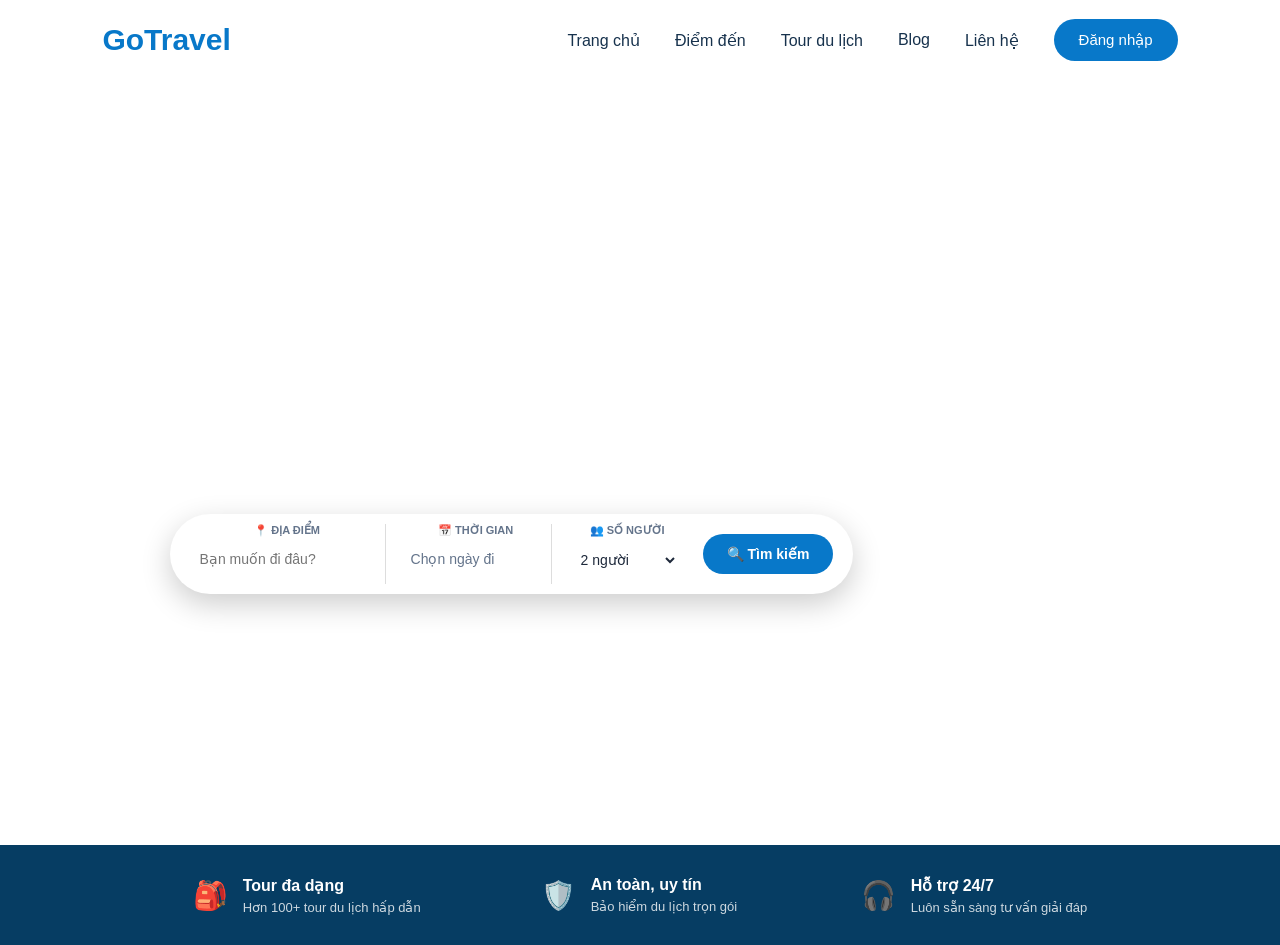
==== Bai tap lon tkw/khungtrangwed/banner.html @ ddc6c733 "Upload du an GoTravel" ====
<!DOCTYPE html>
<html lang="vi">

<head>
    <meta charset="UTF-8">
    <meta name="viewport" content="width=device-width, initial-scale=1.0">
    <title>Du lịch Việt Nam - GoTravel</title>
    
<link rel="stylesheet" href="style.css/banner.css">
</head>
<script src="transition.js"></script>
<body>

    <!-- ================= HEADER ================= -->
    <header>
        <div class="logo" onclick="location.href='banner.html'">GoTravel</div>
        <div class="header-right">
            <nav>
                <a href="banner.html">Trang chủ</a>
                <a href="diemden.html">Điểm đến</a>
                <a href="tour.html">Tour du lịch</a>
                <a href="blog.html">Blog</a>
                <a href="lienhe.html">Liên hệ</a>
            </nav>
            <div id="user-account-area">
                <button type="button" class="login" onclick="window.location.href='login.html'">Đăng nhập</button>
            </div>
        </div>
    </header>

    <!-- ================= BANNER / HERO SECTION ================= -->
    <section class="banner">
        <div class="banner-content">
            <p class="subtitle">✈ Khám phá thế giới</p>
            <h1>Những hành trình đáng nhớ</h1>
            <p class="description">Cùng GoTravel khám phá những điểm đến tuyệt vời, trải nghiệm văn hóa, ẩm thực và những khoảnh khắc đẹp nhất trong cuộc sống.</p>

            <!-- THANH TÌM KIẾM TOUR -->
            <div class="search-box">
                <div class="search-item">
                    <label>📍 ĐỊA ĐIỂM</label>
                    <input type="text" placeholder="Bạn muốn đi đâu?">
                </div>
              <div class="search-item">
    <label>📅 THỜI GIAN</label>
    <input type="text" class="date-input-custom" placeholder="Chọn ngày đi" onfocus="(this.type='date')" onblur="if(!this.value)this.type='text'">
</div>
                <div class="search-item">
                    <label>👥 SỐ NGƯỜI</label>
                    <select>
                        <option>1 người</option>
                        <option selected>2 người</option>
                        <option>3 - 5 người</option>
                        <option>Trên 5 người</option>
                    </select>
                </div>
                <button type="button" class="btn-search" onclick="window.location.href='diemden.html'">🔍 Tìm kiếm</button>
            </div>
        </div>
    </section>

    <!-- ================= TÍNH NĂNG NỔI BẬT ================= -->
    <section class="features">
        <div class="feature">
            <span class="feature-icon">🎒</span>
            <div>
                <h3>Tour đa dạng</h3>
                <p>Hơn 100+ tour du lịch hấp dẫn</p>
            </div>
        </div>
        <div class="feature">
            <span class="feature-icon">🛡️</span>
            <div>
                <h3>An toàn, uy tín</h3>
                <p>Bảo hiểm du lịch trọn gói</p>
            </div>
        </div>
        <div class="feature">
            <span class="feature-icon">🎧</span>
            <div>
                <h3>Hỗ trợ 24/7</h3>
                <p>Luôn sẵn sàng tư vấn giải đáp</p>
            </div>
        </div>
    </section>

    <!-- ================= JS XỬ LÝ ĐĂNG NHẬP & MENU TÀI KHOẢN ================= -->
    <script>
        document.addEventListener("DOMContentLoaded", function () {
            const currentUser = JSON.parse(sessionStorage.getItem("currentUser"));
            const userArea = document.getElementById("user-account-area");

            if (currentUser) {
                userArea.innerHTML = `
                    <div class="user-menu-container">
                        <div class="user-btn" onclick="toggleUserDropdown()">
                            <span class="avatar-icon">👤</span>
                            <span class="user-name">${currentUser.name || currentUser.email}</span>
                            <small>▼</small>
                        </div>
                        <div id="user-dropdown" class="user-dropdown">
                            <div class="dropdown-header">
                                <strong>${currentUser.name || "Khách hàng"}</strong>
                                <br><small>${currentUser.phone || currentUser.email}</small>
                            </div>
                            <hr>
                            <a href="mytours.html">📋 Tour của tôi</a>
                            <a href="javascript:void(0)" class="logout-btn" onclick="handleLogout()">🚪 Đăng xuất</a>
                        </div>
                    </div>
                `;
            }
        });

        function toggleUserDropdown() {
            const dropdown = document.getElementById("user-dropdown");
            dropdown.classList.toggle("show");
        }

        function handleLogout() {
            sessionStorage.removeItem("currentUser");
            window.location.href = "banner.html";
        }
    </script>

</body>

</html>
---- Bai tap lon tkw/khungtrangwed/style.css/banner.css ----
*{
    margin: 0;
    padding: 0;
    box-sizing: border-box;
}

body {
    font-family: Arial, sans-serif;
}

/* HEADER */
header {
    height: 80px;
    display: flex;
    align-items: center;
    justify-content: space-between;
    padding: 0 8%;
    background-color: white;
    animation: headerDown 0.8s ease;
}

.logo {
    font-size: 30px;
    font-weight: bold;
    color: #0878c9;
    cursor: pointer;
    transition: 0.3s;
}

.logo:hover {
    transform: scale(1.05);
}

.header-right, nav {
    display: flex;
    align-items: center;
    gap: 35px;
}

nav a {
    text-decoration: none;
    color: #17324d;
    font-size: 16px;
    font-weight: 500;
    white-space: nowrap;
    position: relative;
    transition: 0.3s;
}

nav a:hover {
    color: #0878c9;
}

nav a::after {
    content: "";
    position: absolute;
    left: 0;
    bottom: -8px;
    width: 0;
    height: 2px;
    background-color: #0878c9;
    transition: 0.3s;
}

nav a:hover::after {
    width: 100%;
}

.login {
    border: none;
    background-color: #0878c9;
    color: white;
    padding: 12px 25px;
    border-radius: 25px;
    font-size: 15px;
    cursor: pointer;
    white-space: nowrap;
    transition: 0.3s;
}

.login:hover {
    transform: scale(1.08);
    background-color: #05629f;
}

/* BANNER */
.banner {
    height: 600px;
    position: relative;
    overflow: hidden;
    background-image: url("https://images.unsplash.com/photo-1528127269322-539801943592?q=80&w=1920&auto=format&fit=crop");
    background-size: cover;
    background-position: center;
    display: flex;
    align-items: center;
}

.overlay {
    position: absolute;
    inset: 0;
    background: rgba(0, 0, 0, 0.35);
    animation: fadeIn 1.5s ease;
}

.banner-content {
    position: relative;
    z-index: 2;
    margin-left: 8%;
    color: white;
    max-width: 800px;
}

.small-title {
    font-size: 22px;
    margin-bottom: 20px;
    animation: slideLeft 1s ease;
}

h1 {
    font-size: 64px;
    line-height: 1.1;
    margin-bottom: 25px;
    animation: slideLeft 1.2s ease;
}

.description {
    font-size: 18px;
    line-height: 1.6;
    max-width: 650px;
    margin-bottom: 30px;
    animation: slideLeft 1.4s ease;
}

/* THANH TÌM KIẾM */
.search-box {
    width: 750px;
    height: 80px;
    background-color: white;
    border-radius: 45px;
    padding: 8px;
    display: flex;
    align-items: center;
    overflow: hidden;
    animation: slideUp 1.2s ease;
    transition: 0.3s;
    box-shadow: 0 8px 25px rgba(0, 0, 0, 0.2);
}

.search-box:hover {
    transform: translateY(-5px);
    box-shadow: 0 10px 30px rgba(0, 0, 0, 0.25);
}

.search-item {
    height: 60px;
    flex: 1;
    border-right: 1px solid #ddd;
    background-color: white;
    display: flex;
    align-items: center;
    gap: 10px;
    padding: 0 18px;
    cursor: pointer;
    transition: 0.3s;
}

.search-item:nth-child(3) {
    border-right: none;
}

.search-item:hover {
    background-color: #f5f8fa;
}

.icon {
    font-size: 22px;
    flex-shrink: 0;
}

.input-content {
    display: flex;
    flex-direction: column;
    width: 100%;
    position: relative;
}

.input-content small {
    color: #888;
    font-size: 11px;
    font-weight: bold;
    text-transform: uppercase;
    margin-bottom: 2px;
}

.input-content input,
.input-content select {
    border: none;
    outline: none;
    background: transparent;
    font-size: 14px;
    font-weight: 600;
    color: #333;
    width: 100%;
    cursor: pointer;
    font-family: inherit;
}

.search-button {
    height: 60px;
    padding: 0 28px;
    border: none;
    border-radius: 35px;
    background-color: #0878c9;
    color: white;
    font-size: 16px;
    font-weight: bold;
    cursor: pointer;
    white-space: nowrap;
    flex-shrink: 0;
    transition: 0.3s;
}

.search-button:hover {
    background-color: #05629f;
    transform: scale(1.05);
}

/* FEATURES */
.features {
    height: 100px;
    background-color: #063d63;
    color: white;
    display: flex;
    justify-content: center;
    align-items: center;
    gap: 120px;
}

.feature {
    display: flex;
    align-items: center;
    gap: 15px;
    min-width: 200px;
    transition: 0.3s;
}

.feature:hover {
    transform: translateY(-5px);
}

.feature-icon {
    font-size: 28px;
}

.feature h3 {
    font-size: 16px;
    margin-bottom: 5px;
    white-space: nowrap;
}

.feature p {
    font-size: 13px;
    opacity: 0.8;
    white-space: nowrap;
}

/* ANIMATION */
@keyframes headerDown {
    from { opacity: 0; transform: translateY(-40px); }
    to { opacity: 1; transform: translateY(0); }
}

@keyframes fadeIn {
    from { opacity: 0; }
    to { opacity: 1; }
}

@keyframes slideLeft {
    from { opacity: 0; transform: translateX(-80px); }
    to { opacity: 1; transform: translateX(0); }
}

@keyframes slideUp {
    from { opacity: 0; transform: translateY(70px); }
    to { opacity: 1; transform: translateY(0); }
}

/* MOBILE RESPONSIVE */
@media (max-width: 768px) {
    header { padding: 0 20px; }
    nav { display: none; }
    .banner-content { margin: 0 25px; }
    h1 { font-size: 42px; }
    .search-box {
        width: 100%;
        height: auto;
        flex-direction: column;
        border-radius: 20px;
        padding: 10px;
    }
    .search-item {
        width: 100%;
        border-right: none;
        border-bottom: 1px solid #ddd;
        padding: 8px 10px;
    }
    .search-button {
        width: 100%;
        margin-top: 8px;
    }
    .features {
        height: auto;
        padding: 25px;
        flex-direction: column;
        gap: 20px;
    }
}
/* ================= MENU TÀI KHOẢN SAU KHIN ĐĂNG NHẬP ================= */

.user-menu-container {
    position: relative;
    display: inline-block;
}

.user-btn {
    display: flex;
    align-items: center;
    gap: 8px;
    background-color: #f1f5f9;
    padding: 8px 16px;
    border-radius: 25px;
    cursor: pointer;
    font-weight: bold;
    color: #17324d;
    transition: 0.3s;
    border: 1px solid #e2e8f0;
}

.user-btn:hover {
    background-color: #e2e8f0;
}

.avatar-icon {
    font-size: 18px;
}

.user-name {
    font-size: 14px;
    max-width: 120px;
    white-space: nowrap;
    overflow: hidden;
    text-overflow: ellipsis;
}
.user-dropdown {
    display: none;
    position: absolute;
    right: 0;
    top: 50px;
    background-color: white;
    min-width: 220px;
    box-shadow: 0 10px 25px rgba(0,0,0,0.15);
    border-radius: 12px;
    padding: 10px 0;
    z-index: 1000;
}

.user-dropdown.show {
    display: block;
    animation: fadeIn 0.2s ease;
}

.dropdown-header {
    padding: 10px 16px;
    display: flex;
    flex-direction: column;
}

.dropdown-header strong {
    color: #1e293b;
    font-size: 14px;
}

.dropdown-header small {
    color: #64748b;
    font-size: 12px;
}

.user-dropdown hr {
    border: none;
    border-top: 1px solid #f1f5f9;
    margin: 6px 0;
}

.user-dropdown a {
    color: #334155;
    padding: 10px 16px;
    text-decoration: none;
    display: block;
    font-size: 14px;
    transition: 0.2s;
}

.user-dropdown a:hover {
    background-color: #f8fafc;
    color: #0878c9;
}

.user-dropdown a.logout-btn {
    color: #ef4444;
}

.user-dropdown a.logout-btn:hover {
    background-color: #fef2f2;
}
/* ===================================================
   CSS ĐỊNH DẠNG THANH TÌM KIẾM TOUR (SEARCH BOX)
   =================================================== */
.banner {
    position: relative;
    width: 100%;
    min-height: 85vh;
    background: url('https://images.unsplash.com/photo-1528127269322-539801943592?q=80&w=1600') no-repeat center center/cover;
    display: flex;
    align-items: center;
    padding: 0 80px;
}

.banner-content {
    max-width: 650px;
    color: #ffffff;
    z-index: 2;
}

.subtitle {
    font-size: 16px;
    font-weight: 600;
    margin-bottom: 10px;
    text-transform: uppercase;
    letter-spacing: 1px;
}

.banner-content h1 {
    font-size: 48px;
    font-weight: 800;
    line-height: 1.2;
    margin-bottom: 15px;
}

.description {
    font-size: 16px;
    line-height: 1.6;
    margin-bottom: 30px;
    opacity: 0.9;
}

/* KHUNG THANH TÌM KIẾM NỔI BẬT */
.search-box {
    display: flex;
    align-items: center;
    background: #ffffff;
    padding: 12px 20px;
    border-radius: 50px;
    box-shadow: 0 10px 30px rgba(0, 0, 0, 0.2);
    gap: 15px;
    width: fit-content;
}

.search-item {
    display: flex;
    flex-direction: column;
    padding: 0 10px;
}

.search-item label {
    font-size: 11px;
    font-weight: 700;
    color: #64748b;
    margin-bottom: 4px;
}

.search-item input, 
.search-item select {
    border: none;
    outline: none;
    font-size: 14px;
    color: #1e293b;
    background: transparent;
}

.btn-search {
    background: #0878c9;
    color: #ffffff;
    border: none;
    padding: 12px 24px;
    border-radius: 30px;
    font-weight: 700;
    font-size: 14px;
    cursor: pointer;
    transition: background 0.2s ease;
    white-space: nowrap;
}

.btn-search:hover {
    background: #05629f;
}
.date-input-custom {
    border: none;
    outline: none;
    font-size: 14px;
    color: #1e293b;
    background: transparent;
    cursor: pointer;
    width: 130px;
}

.date-input-custom::placeholder {
    color: #64748b;
}

.date-input-custom::-webkit-calendar-picker-indicator {
    cursor: pointer;
}
/* Màn che chuyển trang */
.page-transition-overlay {
    position: fixed;
    inset: 0;
    background: linear-gradient(135deg, #0f172a 0%, #0878c9 100%);
    z-index: 99999;
    pointer-events: none;
    opacity: 1;
    transform: translateY(0);
    transition: opacity 0.45s cubic-bezier(0.77, 0, 0.175, 1), transform 0.45s cubic-bezier(0.77, 0, 0.175, 1);
}

/* Khi trang đã tải xong -> Trượt màn che lên trên */
body.page-loaded .page-transition-overlay {
    opacity: 0;
    transform: translateY(-100%);
}

/* Khi bấm chuyển trang -> Kéo màn che xuống lại */
body.page-exiting .page-transition-overlay {
    opacity: 1;
    transform: translateY(0);
}
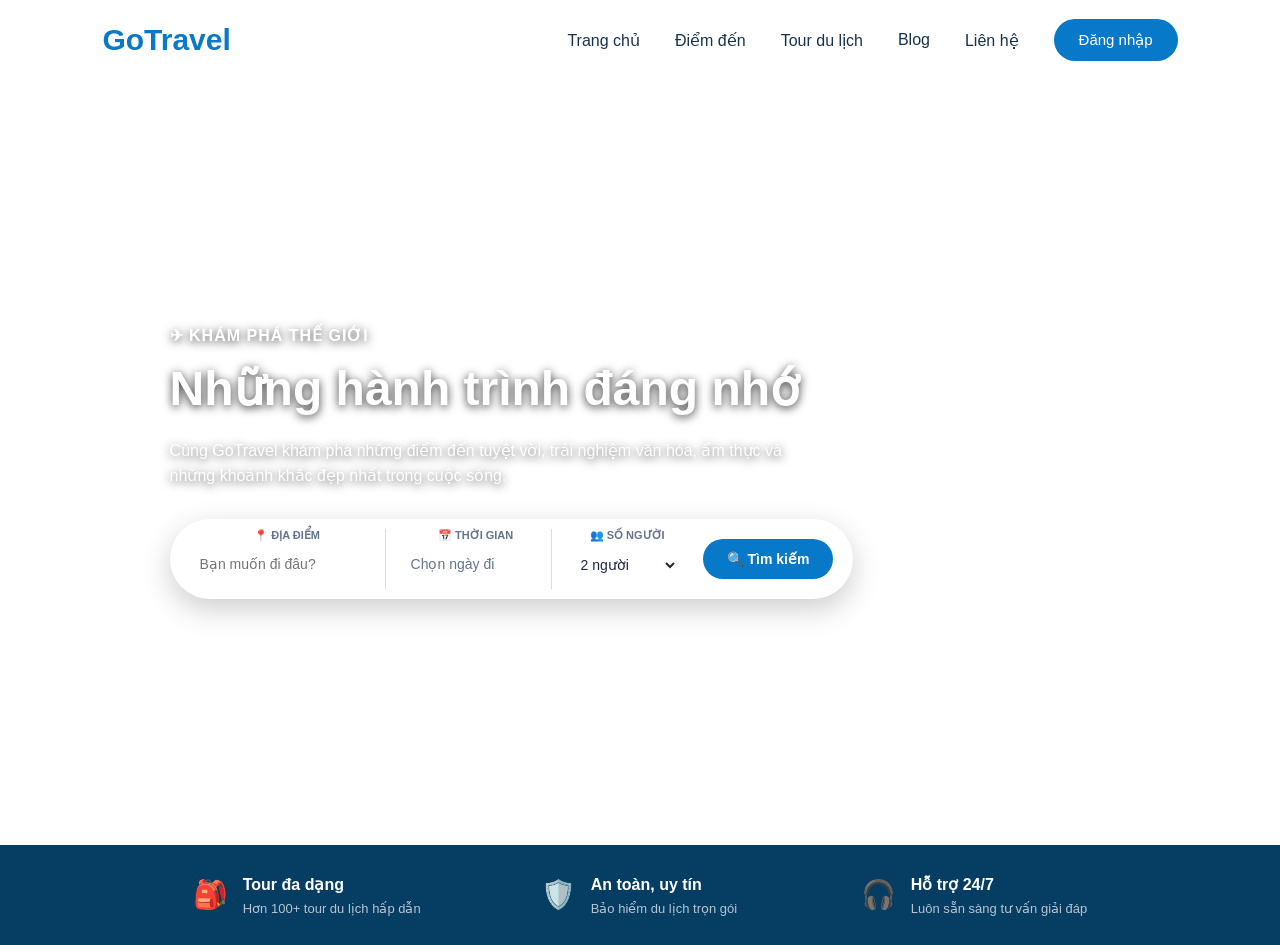
==== commit d966dd52: "sua" ====
--- a/Bai tap lon tkw/khungtrangwed/banner.html
+++ b/Bai tap lon tkw/khungtrangwed/banner.html
@@ -7,8 +7,10 @@
     <title>Du lịch Việt Nam - GoTravel</title>
     
 <link rel="stylesheet" href="style.css/banner.css">
+<!-- Nhúng phông chữ chuẩn tiếng Việt từ Google -->
+<link href="https://fonts.googleapis.com/css2?family=Be+Vietnam+Pro:wght@500;600;700&display=swap" rel="stylesheet">
 </head>
-<script src="transition.js"></script>
+
 <body>
 
     <!-- ================= HEADER ================= -->
--- a/Bai tap lon tkw/khungtrangwed/style.css/banner.css
+++ b/Bai tap lon tkw/khungtrangwed/style.css/banner.css
@@ -85,6 +85,10 @@
 
 /* BANNER */
 .banner {
+    /* Thêm linear-gradient phía trước url() ảnh */
+    background-image: linear-gradient(rgba(0, 0, 0, 0.35), rgba(0, 0, 0, 0.35)), url('link-anh-nen.jpg');
+    background-size:cover;
+    background-position: center;
     height: 600px;
     position: relative;
     overflow: hidden;
@@ -93,6 +97,12 @@
     background-position: center;
     display: flex;
     align-items: center;
+}
+.banner-img {
+    filter: brightness(65%); /* Giảm độ sáng xuống 65% (tối đi 35%) */
+    width: 100%;
+    height: 100%;
+    object-fit: cover;
 }
 
 .overlay {
@@ -542,4 +552,42 @@
 body.page-exiting .page-transition-overlay {
     opacity: 1;
     transform: translateY(0);
+}
+/* =========================================================
+   ÁP DỤNG PHÔNG CHUẨN KHÔNG LỖI DẤU & XỬ LÝ MÀU CHỮ TIÊU ĐỀ
+========================================================= */
+
+/* 1. Phông chữ chuẩn & màu mặc định cho tiêu đề trên nền sáng */
+h1, h2, h3, h4, h5, h6, 
+.tour-title, .section-title, .card-title {
+    font-family: 'Segoe UI', Roboto, 'Helvetica Neue', Arial, sans-serif !important;
+    font-weight: 600 !important;
+    color: #111827; /* Màu đen hiện đại, sắc nét */
+    line-height: 1.4 !important;
+}
+
+/* 2. Tiêu đề và mô tả trên khu vực Banner (Nền ảnh) luôn là màu trắng */
+.banner h1, 
+.banner h2, 
+.banner p,
+.banner-content h1, 
+.banner-content p,
+.banner-content .subtitle,
+section.banner h1 {
+    color: #ffffff !important;
+    text-shadow: 0 2px 10px rgba(0, 0, 0, 0.8) !important; /* Thêm bóng đổ giúp chữ nổi bật hẳn */
+}
+
+/* 3. Tiêu đề và nội dung phần tính năng/dịch vụ (Nền xanh đậm) luôn là màu trắng */
+.features, .features-section, .services, .why-us,
+.feature-item, .feature-box, .service-box,
+.features h3, .features h4, .features h5,
+.feature-item h3, .feature-item h4, .feature-item h5,
+.feature-title, .service-title {
+    color: #ffffff !important;
+}
+
+/* Đoạn văn bản nhỏ bên dưới phần tính năng (Nước & quốc tế, Đồng hành cùng bạn...) */
+.features p, .feature-item p, .feature-box p {
+    color: #e5e7eb !important; /* Màu trắng xám dịu mắt, dễ đọc */
 }
